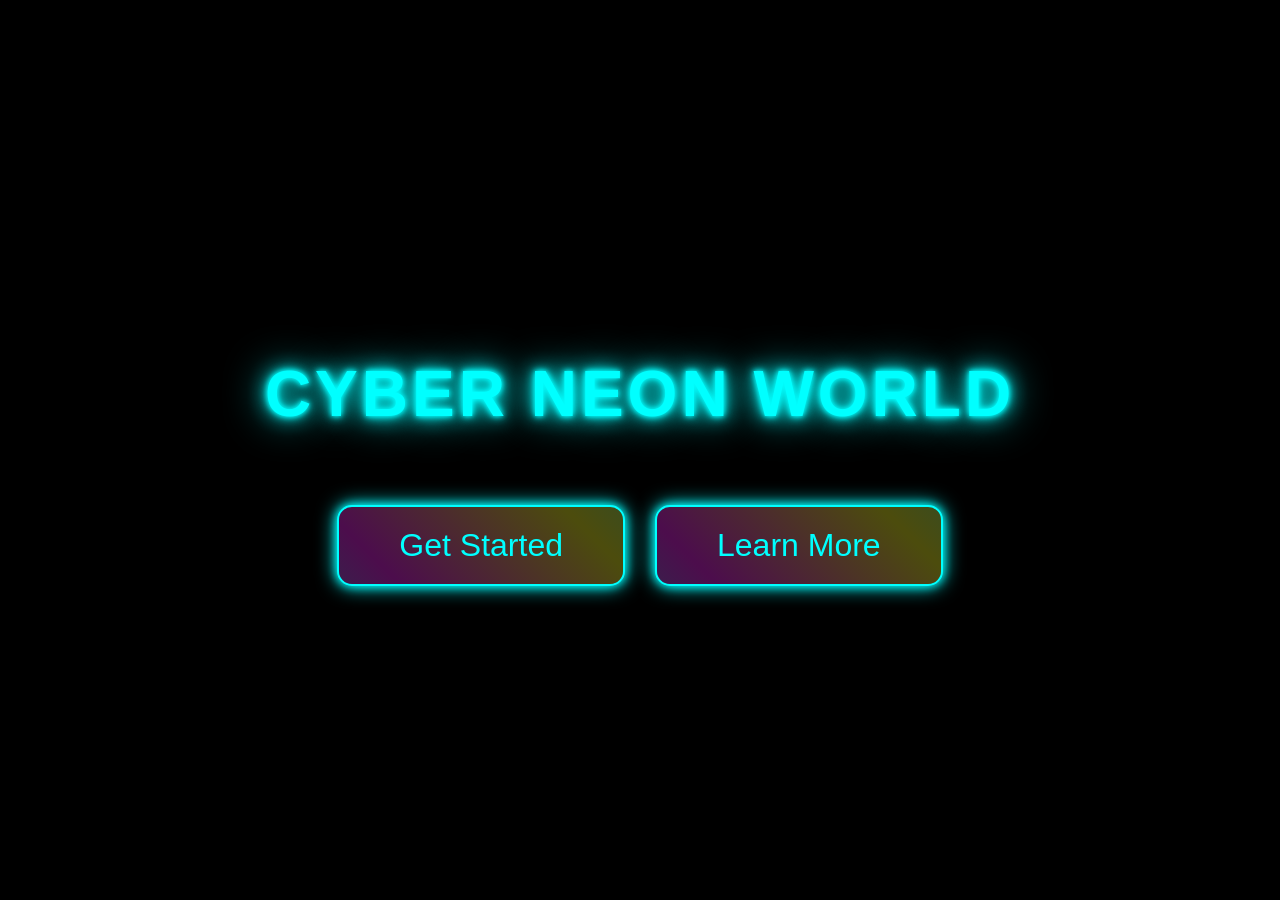
==== index.html @ bd08ecd5 "Update index.html" ====
<!DOCTYPE html>
<html lang="en">
<head>
<meta charset="UTF-8">
<meta name="viewport" content="width=device-width, initial-scale=1.0">
<title>GOD LEVEL Neon Hero</title>
<link rel="stylesheet" href="style.css">
</head>
<body>
  <div class="hero">
    <h1 class="neon-text">Cyber Neon World</h1>
    <p class="subtext">The ultimate futuristic landing page template</p>
    <div class="buttons">
      <button class="epic-neon-btn"><span>Get Started</span></button>
      <button class="epic-neon-btn"><span>Learn More</span></button>
    </div>
    <div class="shape-container">
      <div class="shape circle"></div>
      <div class="shape triangle"></div>
      <div class="shape square"></div>
      <div class="shape circle"></div>
      <div class="shape triangle"></div>
    </div>
  </div>
</body>
</html>
---- style.css ----
:root {
  --neon-color: #0ff;
  --btn-bg: #111;
  --btn-padding: 20px 60px;
  --btn-radius: 15px;
}

body {
  margin: 0;
  height: 100vh;
  display: flex;
  justify-content: center;
  align-items: center;
  background: #000;
  font-family: 'Arial', sans-serif;
  overflow: hidden;
}

.hero {
  text-align: center;
  position: relative;
}

.neon-text {
  font-size: 4rem;
  color: #0ff;
  text-transform: uppercase;
  letter-spacing: 4px;
  animation: shimmer 3s linear infinite;
  text-shadow: 0 0 5px #0ff, 0 0 10px #0ff, 0 0 20px #0ff, 0 0 40px #0ff;
  margin-bottom: 40px;
}

.buttons {
  display: flex;
  justify-content: center;
  gap: 30px;
}

.epic-neon-btn {
  position: relative;
  padding: var(--btn-padding);
  color: var(--neon-color);
  background: var(--btn-bg);
  border: 2px solid var(--neon-color);
  border-radius: var(--btn-radius);
  font-size: 2rem;
  cursor: pointer;
  overflow: hidden;
  box-shadow: 0 0 10px var(--neon-color), 0 0 20px var(--neon-color);
  transition: 0.3s;
  animation: pulse 1.5s infinite alternate;
}

.epic-neon-btn span {
  position: relative;
  z-index: 2;
}

.epic-neon-btn::before {
  content: '';
  position: absolute;
  top: -50%;
  left: -50%;
  width: 200%;
  height: 200%;
  background: linear-gradient(45deg, #0ff, #f0f, #ff0, #0ff);
  animation: rotateGlow 3s linear infinite;
  z-index: 1;
  opacity: 0.25;
  border-radius: var(--btn-radius);
}

.epic-neon-btn::after {
  content: '';
  position: absolute;
  top: 50%;
  left: 50%;
  width: 120px;
  height: 120px;
  background: rgba(0,255,255,0.3);
  border-radius: 50%;
  transform: translate(-50%, -50%) scale(0);
  opacity: 0;
  transition: transform 0.6s, opacity 0.6s;
  pointer-events: none;
}

.epic-neon-btn:active::after {
  transform: translate(-50%, -50%) scale(3);
  opacity: 1;
  transition: 0s;
}

.epic-neon-btn:hover {
  color: #fff;
  box-shadow: 0 0 20px #0ff, 0 0 40px #0ff, 0 0 60px #0ff, 0 0 100px #0ff;
}

/* Floating sparks */
.spark-container {
  position: absolute;
  top: 0; left: 0;
  width: 100%; height: 100%;
  pointer-events: none;
  overflow: hidden;
}

.spark {
  position: absolute;
  width: 4px; height: 4px;
  background: #0ff;
  border-radius: 50%;
  animation: sparks 4s linear infinite;
  opacity: 0.8;
}

.spark:nth-child(1) { left: 10%; animation-delay: 0s; }
.spark:nth-child(2) { left: 30%; animation-delay: 1s; }
.spark:nth-child(3) { left: 50%; animation-delay: 2s; }
.spark:nth-child(4) { left: 70%; animation-delay: 3s; }
.spark:nth-child(5) { left: 90%; animation-delay: 4s; }

/* Animations */
@keyframes pulse {
  0% { box-shadow: 0 0 10px #0ff, 0 0 20px #0ff; }
  100% { box-shadow: 0 0 30px #0ff, 0 0 60px #0ff, 0 0 90px #0ff; }
}

@keyframes rotateGlow {
  0% { transform: rotate(0deg); }
  100% { transform: rotate(360deg); }
}

@keyframes shimmer {
  0% { color: #0ff; }
  50% { color: #fff; }
  100% { color: #0ff; }
}

@keyframes sparks {
  0% { transform: translateY(0) rotate(0deg); opacity: 1; }
  100% { transform: translateY(-200px) rotate(360deg); opacity: 0; }
}
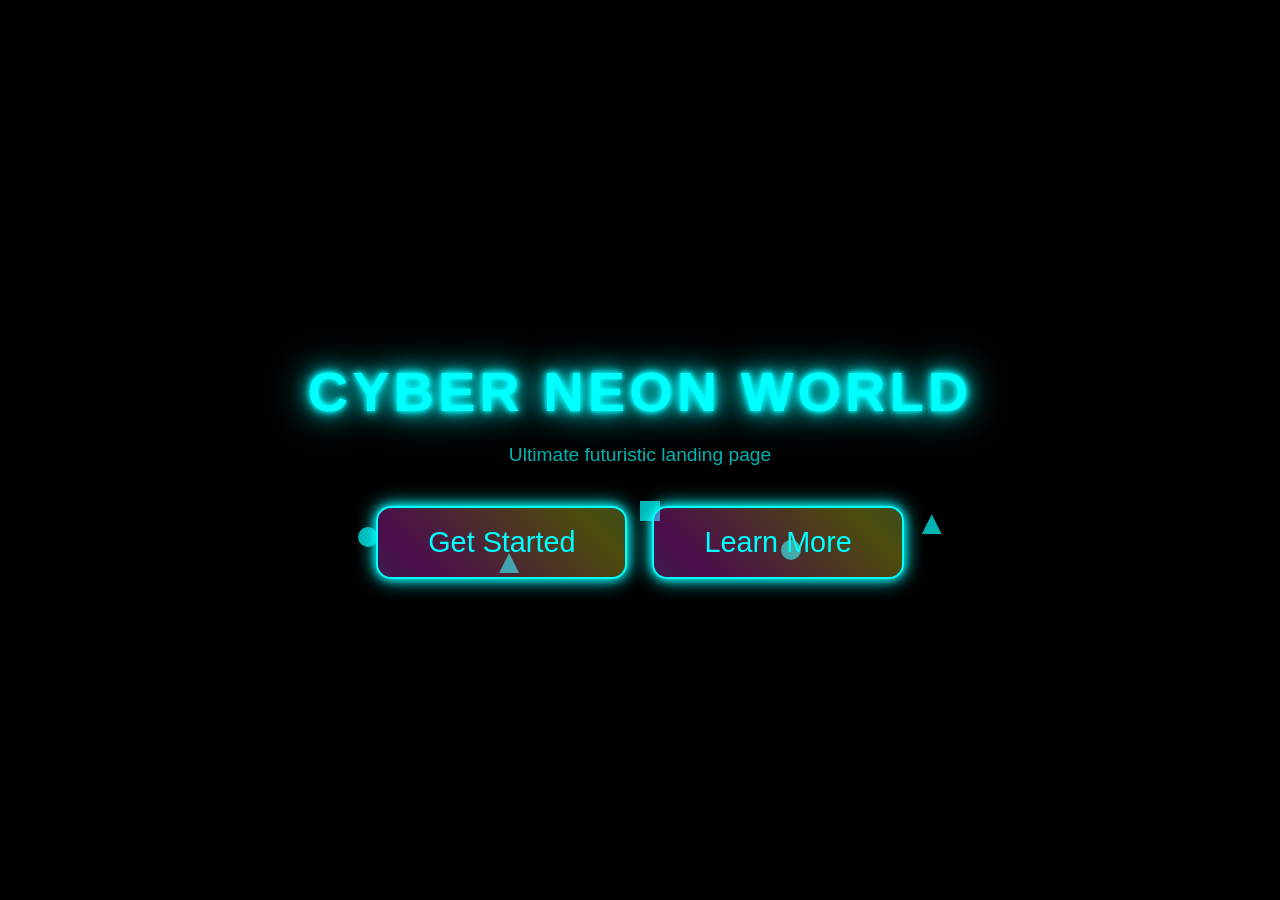
==== commit f8754d5a: "Update index.html" ====
--- a/index.html
+++ b/index.html
@@ -3,13 +3,13 @@
 <head>
 <meta charset="UTF-8">
 <meta name="viewport" content="width=device-width, initial-scale=1.0">
-<title>GOD LEVEL Neon Hero</title>
+<title>Responsive GOD LEVEL Neon Hero</title>
 <link rel="stylesheet" href="style.css">
 </head>
 <body>
   <div class="hero">
     <h1 class="neon-text">Cyber Neon World</h1>
-    <p class="subtext">The ultimate futuristic landing page template</p>
+    <p class="subtext">Ultimate futuristic landing page</p>
     <div class="buttons">
       <button class="epic-neon-btn"><span>Get Started</span></button>
       <button class="epic-neon-btn"><span>Learn More</span></button>
--- a/style.css
+++ b/style.css
@@ -1,40 +1,54 @@
 :root {
   --neon-color: #0ff;
   --btn-bg: #111;
-  --btn-padding: 20px 60px;
+  --btn-padding: 18px 50px;
   --btn-radius: 15px;
+}
+
+* {
+  box-sizing: border-box;
 }
 
 body {
   margin: 0;
   height: 100vh;
+  background: #000;
+  font-family: 'Arial', sans-serif;
+  overflow: hidden;
   display: flex;
   justify-content: center;
   align-items: center;
-  background: #000;
-  font-family: 'Arial', sans-serif;
-  overflow: hidden;
 }
 
 .hero {
   text-align: center;
   position: relative;
+  padding: 0 20px;
 }
 
 .neon-text {
-  font-size: 4rem;
+  font-size: 3.5rem;
   color: #0ff;
   text-transform: uppercase;
   letter-spacing: 4px;
   animation: shimmer 3s linear infinite;
   text-shadow: 0 0 5px #0ff, 0 0 10px #0ff, 0 0 20px #0ff, 0 0 40px #0ff;
-  margin-bottom: 40px;
+  margin-bottom: 20px;
 }
 
+.subtext {
+  color: #0ff;
+  opacity: 0.7;
+  margin-bottom: 40px;
+  font-size: 1.2rem;
+}
+
+/* Buttons */
 .buttons {
   display: flex;
   justify-content: center;
-  gap: 30px;
+  flex-wrap: wrap;
+  gap: 25px;
 }
 
 .epic-neon-btn {
@@ -44,7 +58,7 @@
   background: var(--btn-bg);
   border: 2px solid var(--neon-color);
   border-radius: var(--btn-radius);
-  font-size: 2rem;
+  font-size: 1.8rem;
   cursor: pointer;
   overflow: hidden;
   box-shadow: 0 0 10px var(--neon-color), 0 0 20px var(--neon-color);
@@ -65,7 +79,7 @@
   width: 200%;
   height: 200%;
   background: linear-gradient(45deg, #0ff, #f0f, #ff0, #0ff);
-  animation: rotateGlow 3s linear infinite;
+  animation: rotateGlow 4s linear infinite;
   z-index: 1;
   opacity: 0.25;
   border-radius: var(--btn-radius);
@@ -94,11 +108,11 @@
 
 .epic-neon-btn:hover {
   color: #fff;
-  box-shadow: 0 0 20px #0ff, 0 0 40px #0ff, 0 0 60px #0ff, 0 0 100px #0ff;
+  box-shadow: 0 0 25px #0ff, 0 0 50px #0ff, 0 0 75px #0ff, 0 0 120px #0ff;
 }
 
-/* Floating sparks */
-.spark-container {
+/* Floating shapes */
+.shape-container {
   position: absolute;
   top: 0; left: 0;
   width: 100%; height: 100%;
@@ -106,22 +120,32 @@
   overflow: hidden;
 }
 
-.spark {
+.shape {
   position: absolute;
-  width: 4px; height: 4px;
+  width: 20px; height: 20px;
   background: #0ff;
-  border-radius: 50%;
-  animation: sparks 4s linear infinite;
-  opacity: 0.8;
+  opacity: 0.7;
+  animation: floatShape 10s linear infinite;
 }
 
-.spark:nth-child(1) { left: 10%; animation-delay: 0s; }
-.spark:nth-child(2) { left: 30%; animation-delay: 1s; }
-.spark:nth-child(3) { left: 50%; animation-delay: 2s; }
-.spark:nth-child(4) { left: 70%; animation-delay: 3s; }
-.spark:nth-child(5) { left: 90%; animation-delay: 4s; }
+.shape.circle { border-radius: 50%; }
+.shape.triangle { clip-path: polygon(50% 0%, 0% 100%, 100% 100%); }
+.shape.square {}
+
+/* Random positions */
+.shape:nth-child(1) { left: 10%; animation-delay: 0s; top: 80%; }
+.shape:nth-child(2) { left: 30%; animation-delay: 2s; top: 90%; }
+.shape:nth-child(3) { left: 50%; animation-delay: 4s; top: 70%; }
+.shape:nth-child(4) { left: 70%; animation-delay: 6s; top: 85%; }
+.shape:nth-child(5) { left: 90%; animation-delay: 8s; top: 75%; }
 
 /* Animations */
+@keyframes shimmer {
+  0% { color: #0ff; }
+  50% { color: #fff; }
+  100% { color: #0ff; }
+}
+
 @keyframes pulse {
   0% { box-shadow: 0 0 10px #0ff, 0 0 20px #0ff; }
   100% { box-shadow: 0 0 30px #0ff, 0 0 60px #0ff, 0 0 90px #0ff; }
@@ -132,13 +156,15 @@
   100% { transform: rotate(360deg); }
 }
 
-@keyframes shimmer {
-  0% { color: #0ff; }
-  50% { color: #fff; }
-  100% { color: #0ff; }
+@keyframes floatShape {
+  0% { transform: translateY(0) rotate(0deg); opacity: 0.7; }
+  50% { opacity: 0.2; }
+  100% { transform: translateY(-1200px) rotate(360deg); opacity: 0; }
 }
 
-@keyframes sparks {
-  0% { transform: translateY(0) rotate(0deg); opacity: 1; }
-  100% { transform: translateY(-200px) rotate(360deg); opacity: 0; }
+/* Responsive */
+@media (max-width: 768px) {
+  .neon-text { font-size: 2.5rem; }
+  .subtext { font-size: 1rem; }
+  .epic-neon-btn { font-size: 1.5rem; padding: 15px 40px; }
 }
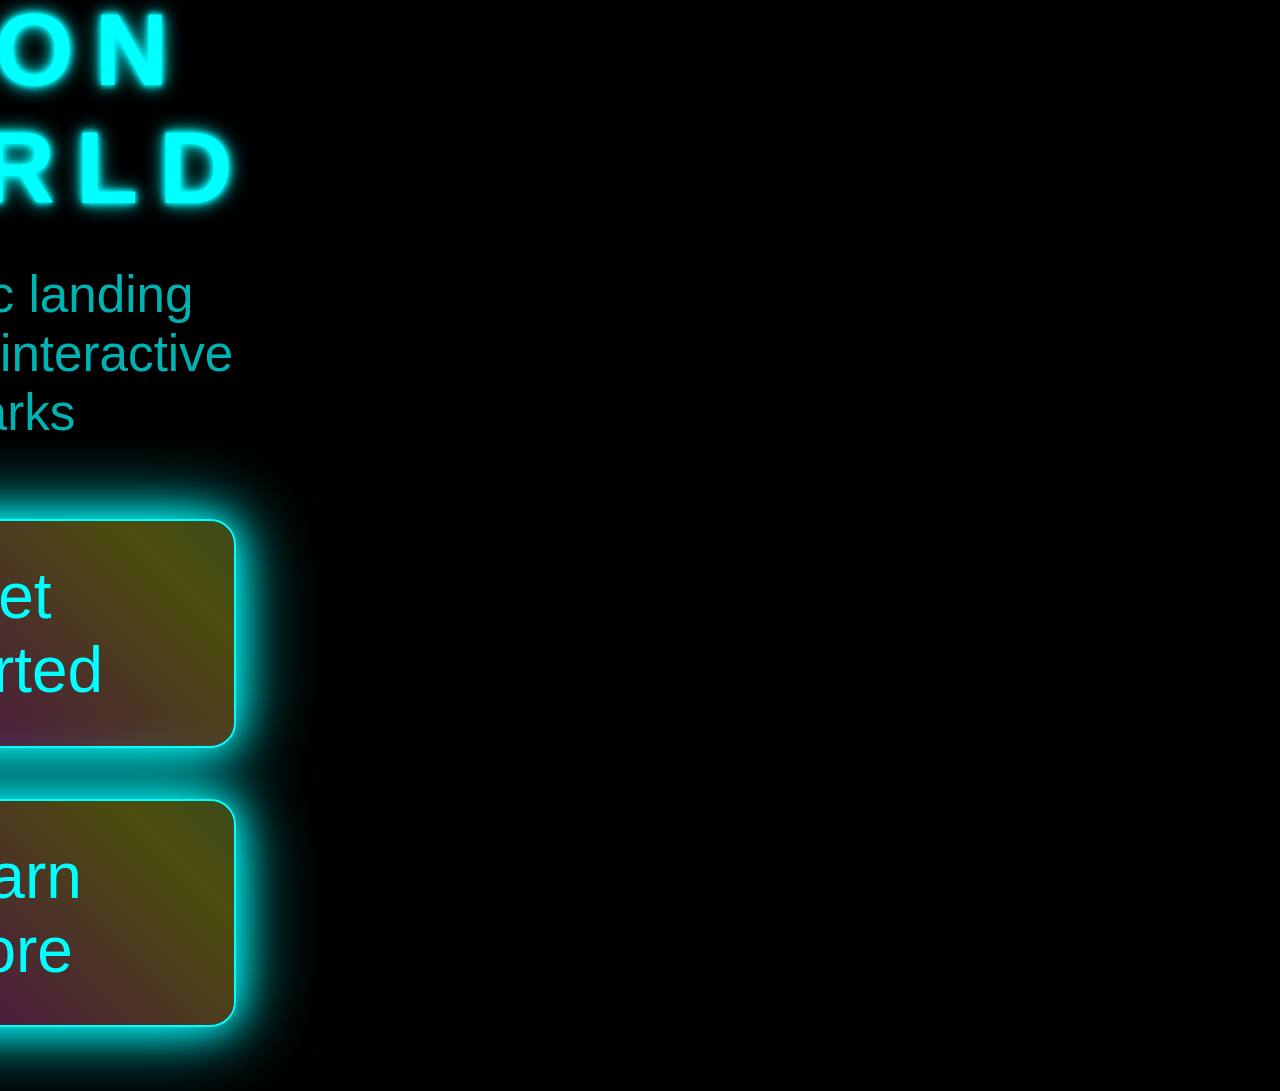
==== commit f428a992: "Update index.html" ====
--- a/index.html
+++ b/index.html
@@ -3,24 +3,68 @@
 <head>
 <meta charset="UTF-8">
 <meta name="viewport" content="width=device-width, initial-scale=1.0">
-<title>Responsive GOD LEVEL Neon Hero</title>
+<title>Interactive Neon Hero</title>
 <link rel="stylesheet" href="style.css">
 </head>
 <body>
   <div class="hero">
     <h1 class="neon-text">Cyber Neon World</h1>
-    <p class="subtext">Ultimate futuristic landing page</p>
+    <p class="subtext">Futuristic landing page with interactive sparks</p>
     <div class="buttons">
       <button class="epic-neon-btn"><span>Get Started</span></button>
       <button class="epic-neon-btn"><span>Learn More</span></button>
     </div>
-    <div class="shape-container">
-      <div class="shape circle"></div>
-      <div class="shape triangle"></div>
-      <div class="shape square"></div>
-      <div class="shape circle"></div>
-      <div class="shape triangle"></div>
-    </div>
   </div>
+  <canvas id="sparks-canvas"></canvas>
+
+  <script>
+    const canvas = document.getElementById('sparks-canvas');
+    const ctx = canvas.getContext('2d');
+    let sparks = [];
+
+    canvas.width = window.innerWidth;
+    canvas.height = window.innerHeight;
+
+    window.addEventListener('resize', () => {
+      canvas.width = window.innerWidth;
+      canvas.height = window.innerHeight;
+    });
+
+    function createSpark(x, y) {
+      sparks.push({
+        x: x,
+        y: y,
+        vx: (Math.random() - 0.5) * 2,
+        vy: (Math.random() - 1.5) * 2,
+        alpha: 1,
+        size: Math.random() * 4 + 2
+      });
+    }
+
+    function animate() {
+      ctx.clearRect(0, 0, canvas.width, canvas.height);
+      sparks.forEach((spark, i) => {
+        ctx.fillStyle = `rgba(0,255,255,${spark.alpha})`;
+        ctx.beginPath();
+        ctx.arc(spark.x, spark.y, spark.size, 0, Math.PI*2);
+        ctx.fill();
+        spark.x += spark.vx;
+        spark.y += spark.vy;
+        spark.alpha -= 0.02;
+        if (spark.alpha <= 0) sparks.splice(i,1);
+      });
+      requestAnimationFrame(animate);
+    }
+    animate();
+
+    function spawnSparks(e) {
+      let x = e.clientX || e.touches[0].clientX;
+      let y = e.clientY || e.touches[0].clientY;
+      for(let i=0;i<3;i++) createSpark(x, y);
+    }
+
+    window.addEventListener('mousemove', spawnSparks);
+    window.addEventListener('touchmove', spawnSparks, {passive:true});
+  </script>
 </body>
 </html>
--- a/style.css
+++ b/style.css
@@ -1,67 +1,67 @@
 :root {
   --neon-color: #0ff;
   --btn-bg: #111;
-  --btn-padding: 18px 50px;
-  --btn-radius: 15px;
 }
 
-* {
-  box-sizing: border-box;
-}
-
+/* Base setup */
+* { box-sizing: border-box; margin:0; padding:0; }
 body {
-  margin: 0;
+  font-family: 'Arial', sans-serif;
   height: 100vh;
   background: #000;
-  font-family: 'Arial', sans-serif;
-  overflow: hidden;
   display: flex;
   justify-content: center;
   align-items: center;
+  overflow: hidden;
 }
 
+/* Hero wrapper */
 .hero {
   text-align: center;
-  position: relative;
-  padding: 0 20px;
+  padding: 5vw;
+  width: 100%;
+  max-width: 600px; /* mobile-friendly limit */
 }
 
+/* Neon heading */
 .neon-text {
-  font-size: 3.5rem;
-  color: #0ff;
+  font-size: 8vw; /* scales with screen width */
+  color: var(--neon-color);
   text-transform: uppercase;
-  letter-spacing: 4px;
+  letter-spacing: 0.2em;
   animation: shimmer 3s linear infinite;
-  text-shadow: 0 0 5px #0ff, 0 0 10px #0ff, 0 0 20px #0ff, 0 0 40px #0ff;
-  margin-bottom: 20px;
+  text-shadow: 0 0 5px var(--neon-color), 0 0 10px var(--neon-color), 0 0 20px var(--neon-color);
+  margin-bottom: 3vw;
 }
 
+/* Subtext */
 .subtext {
-  color: #0ff;
+  font-size: 4vw;
+  color: var(--neon-color);
   opacity: 0.7;
-  margin-bottom: 40px;
-  font-size: 1.2rem;
+  margin-bottom: 6vw;
 }
 
-/* Buttons */
+/* Buttons container */
 .buttons {
   display: flex;
-  justify-content: center;
-  flex-wrap: wrap;
-  gap: 25px;
+  flex-direction: column;
+  gap: 4vw;
+  align-items: center;
 }
 
+/* Epic neon buttons */
 .epic-neon-btn {
   position: relative;
-  padding: var(--btn-padding);
+  padding: 3vw 8vw; /* scales on mobile */
   color: var(--neon-color);
   background: var(--btn-bg);
   border: 2px solid var(--neon-color);
-  border-radius: var(--btn-radius);
-  font-size: 1.8rem;
+  border-radius: 2vw;
+  font-size: 5vw; /* scales */
   cursor: pointer;
   overflow: hidden;
-  box-shadow: 0 0 10px var(--neon-color), 0 0 20px var(--neon-color);
+  box-shadow: 0 0 3vw var(--neon-color), 0 0 6vw var(--neon-color);
   transition: 0.3s;
   animation: pulse 1.5s infinite alternate;
 }
@@ -82,7 +82,7 @@
   animation: rotateGlow 4s linear infinite;
   z-index: 1;
   opacity: 0.25;
-  border-radius: var(--btn-radius);
+  border-radius: 2vw;
 }
 
 .epic-neon-btn::after {
@@ -90,8 +90,8 @@
   position: absolute;
   top: 50%;
   left: 50%;
-  width: 120px;
-  height: 120px;
+  width: 20vw;
+  height: 20vw;
   background: rgba(0,255,255,0.3);
   border-radius: 50%;
   transform: translate(-50%, -50%) scale(0);
@@ -108,7 +108,7 @@
 
 .epic-neon-btn:hover {
   color: #fff;
-  box-shadow: 0 0 25px #0ff, 0 0 50px #0ff, 0 0 75px #0ff, 0 0 120px #0ff;
+  box-shadow: 0 0 6vw #0ff, 0 0 12vw #0ff, 0 0 18vw #0ff, 0 0 30vw #0ff;
 }
 
 /* Floating shapes */
@@ -122,8 +122,8 @@
 
 .shape {
   position: absolute;
-  width: 20px; height: 20px;
-  background: #0ff;
+  width: 4vw; height: 4vw;
+  background: var(--neon-color);
   opacity: 0.7;
   animation: floatShape 10s linear infinite;
 }
@@ -132,7 +132,6 @@
 .shape.triangle { clip-path: polygon(50% 0%, 0% 100%, 100% 100%); }
 .shape.square {}
 
-/* Random positions */
 .shape:nth-child(1) { left: 10%; animation-delay: 0s; top: 80%; }
 .shape:nth-child(2) { left: 30%; animation-delay: 2s; top: 90%; }
 .shape:nth-child(3) { left: 50%; animation-delay: 4s; top: 70%; }
@@ -141,14 +140,14 @@
 
 /* Animations */
 @keyframes shimmer {
-  0% { color: #0ff; }
+  0% { color: var(--neon-color); }
   50% { color: #fff; }
-  100% { color: #0ff; }
+  100% { color: var(--neon-color); }
 }
 
 @keyframes pulse {
-  0% { box-shadow: 0 0 10px #0ff, 0 0 20px #0ff; }
-  100% { box-shadow: 0 0 30px #0ff, 0 0 60px #0ff, 0 0 90px #0ff; }
+  0% { box-shadow: 0 0 3vw var(--neon-color), 0 0 6vw var(--neon-color); }
+  100% { box-shadow: 0 0 9vw var(--neon-color), 0 0 18vw var(--neon-color), 0 0 27vw var(--neon-color); }
 }
 
 @keyframes rotateGlow {
@@ -159,12 +158,12 @@
 @keyframes floatShape {
   0% { transform: translateY(0) rotate(0deg); opacity: 0.7; }
   50% { opacity: 0.2; }
-  100% { transform: translateY(-1200px) rotate(360deg); opacity: 0; }
+  100% { transform: translateY(-120vh) rotate(360deg); opacity: 0; }
 }
 
-/* Responsive */
-@media (max-width: 768px) {
-  .neon-text { font-size: 2.5rem; }
-  .subtext { font-size: 1rem; }
-  .epic-neon-btn { font-size: 1.5rem; padding: 15px 40px; }
+/* Responsive tweaks for small screens */
+@media (max-width: 480px) {
+  .neon-text { font-size: 10vw; }
+  .subtext { font-size: 4vw; }
+  .epic-neon-btn { font-size: 6vw; padding: 4vw 10vw; border-radius: 4vw; }
 }
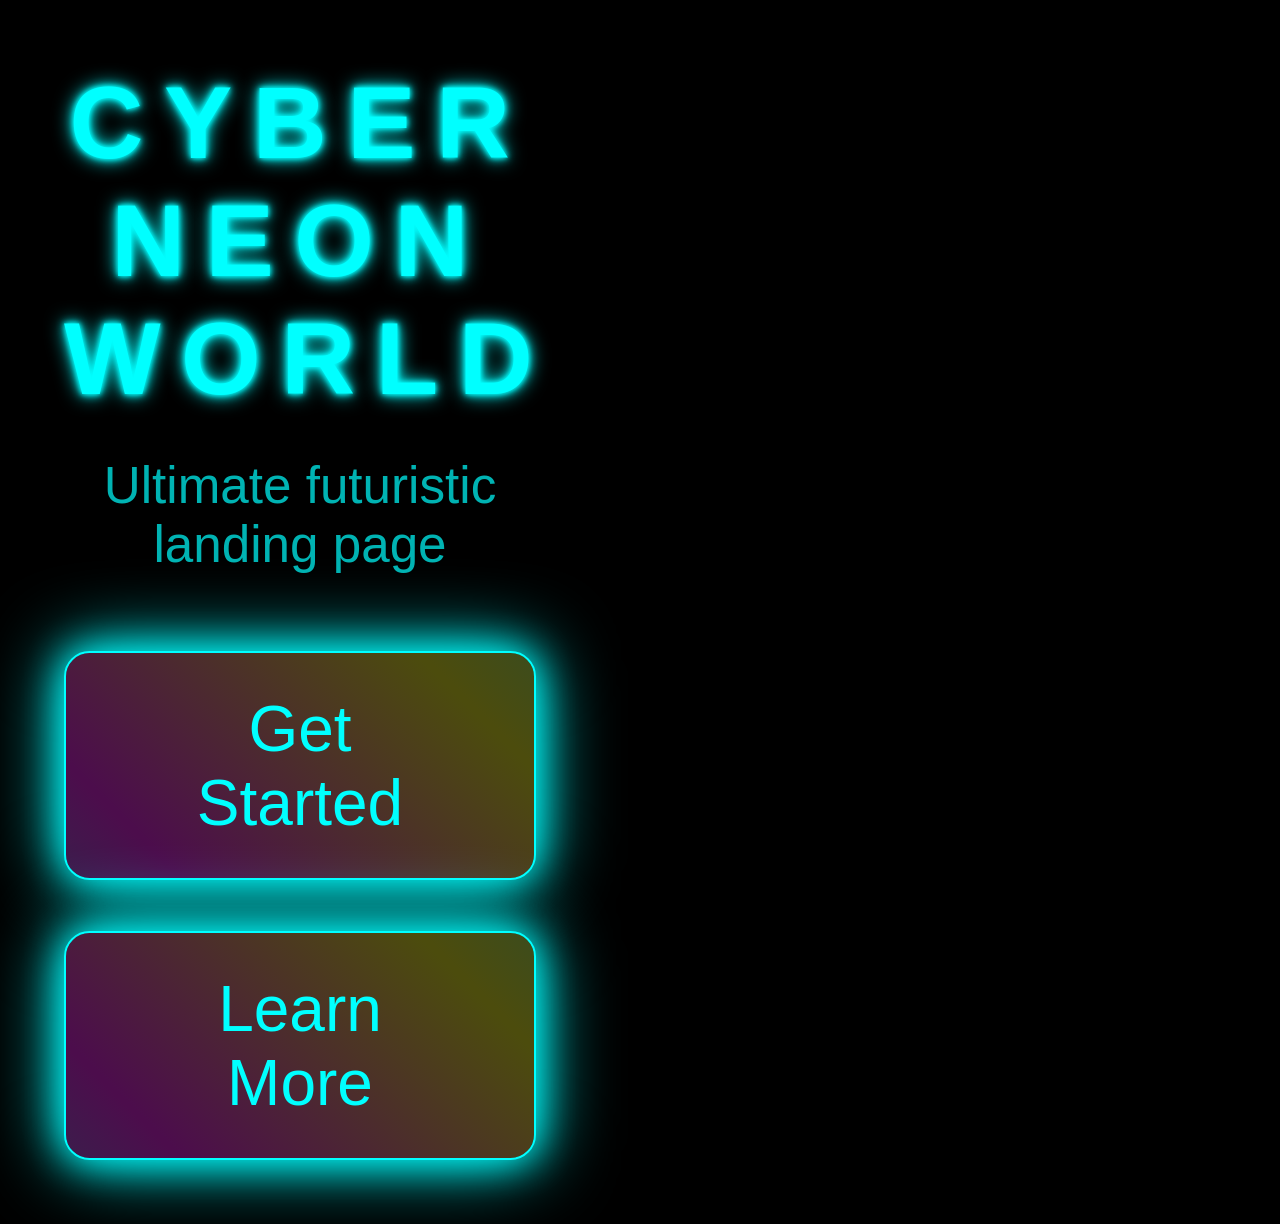
==== commit 9afa1551: "Update index.html" ====
--- a/index.html
+++ b/index.html
@@ -3,13 +3,13 @@
 <head>
 <meta charset="UTF-8">
 <meta name="viewport" content="width=device-width, initial-scale=1.0">
-<title>Interactive Neon Hero</title>
+<title>Responsive Neon Hero</title>
 <link rel="stylesheet" href="style.css">
 </head>
 <body>
   <div class="hero">
     <h1 class="neon-text">Cyber Neon World</h1>
-    <p class="subtext">Futuristic landing page with interactive sparks</p>
+    <p class="subtext">Ultimate futuristic landing page</p>
     <div class="buttons">
       <button class="epic-neon-btn"><span>Get Started</span></button>
       <button class="epic-neon-btn"><span>Learn More</span></button>
@@ -22,13 +22,12 @@
     const ctx = canvas.getContext('2d');
     let sparks = [];
 
-    canvas.width = window.innerWidth;
-    canvas.height = window.innerHeight;
-
-    window.addEventListener('resize', () => {
+    function resizeCanvas() {
       canvas.width = window.innerWidth;
       canvas.height = window.innerHeight;
-    });
+    }
+    window.addEventListener('resize', resizeCanvas);
+    resizeCanvas();
 
     function createSpark(x, y) {
       sparks.push({
@@ -51,7 +50,7 @@
         spark.x += spark.vx;
         spark.y += spark.vy;
         spark.alpha -= 0.02;
-        if (spark.alpha <= 0) sparks.splice(i,1);
+        if(spark.alpha <= 0) sparks.splice(i,1);
       });
       requestAnimationFrame(animate);
     }
--- a/style.css
+++ b/style.css
@@ -3,29 +3,24 @@
   --btn-bg: #111;
 }
 
-/* Base setup */
 * { box-sizing: border-box; margin:0; padding:0; }
 body {
   font-family: 'Arial', sans-serif;
-  height: 100vh;
   background: #000;
-  display: flex;
-  justify-content: center;
-  align-items: center;
   overflow: hidden;
 }
 
-/* Hero wrapper */
 .hero {
   text-align: center;
   padding: 5vw;
   width: 100%;
-  max-width: 600px; /* mobile-friendly limit */
+  max-width: 600px;
+  position: relative;
+  z-index: 1;
 }
 
-/* Neon heading */
 .neon-text {
-  font-size: 8vw; /* scales with screen width */
+  font-size: 8vw;
   color: var(--neon-color);
   text-transform: uppercase;
   letter-spacing: 0.2em;
@@ -34,7 +29,6 @@
   margin-bottom: 3vw;
 }
 
-/* Subtext */
 .subtext {
   font-size: 4vw;
   color: var(--neon-color);
@@ -42,23 +36,23 @@
   margin-bottom: 6vw;
 }
 
-/* Buttons container */
 .buttons {
   display: flex;
   flex-direction: column;
   gap: 4vw;
   align-items: center;
+  z-index: 1;
+  position: relative;
 }
 
-/* Epic neon buttons */
 .epic-neon-btn {
   position: relative;
-  padding: 3vw 8vw; /* scales on mobile */
+  padding: 3vw 8vw;
   color: var(--neon-color);
   background: var(--btn-bg);
   border: 2px solid var(--neon-color);
   border-radius: 2vw;
-  font-size: 5vw; /* scales */
+  font-size: 5vw;
   cursor: pointer;
   overflow: hidden;
   box-shadow: 0 0 3vw var(--neon-color), 0 0 6vw var(--neon-color);
@@ -66,77 +60,40 @@
   animation: pulse 1.5s infinite alternate;
 }
 
-.epic-neon-btn span {
-  position: relative;
-  z-index: 2;
-}
+.epic-neon-btn span { position: relative; z-index:2; }
 
 .epic-neon-btn::before {
   content: '';
   position: absolute;
-  top: -50%;
-  left: -50%;
-  width: 200%;
-  height: 200%;
-  background: linear-gradient(45deg, #0ff, #f0f, #ff0, #0ff);
+  top: -50%; left: -50%;
+  width: 200%; height: 200%;
+  background: linear-gradient(45deg,#0ff,#f0f,#ff0,#0ff);
   animation: rotateGlow 4s linear infinite;
-  z-index: 1;
-  opacity: 0.25;
-  border-radius: 2vw;
+  z-index:1; opacity:0.25; border-radius: 2vw;
 }
 
 .epic-neon-btn::after {
-  content: '';
-  position: absolute;
-  top: 50%;
-  left: 50%;
-  width: 20vw;
-  height: 20vw;
+  content:'';
+  position:absolute; top:50%; left:50%;
+  width:20vw; height:20vw;
   background: rgba(0,255,255,0.3);
-  border-radius: 50%;
-  transform: translate(-50%, -50%) scale(0);
-  opacity: 0;
+  border-radius:50%;
+  transform:translate(-50%,-50%) scale(0);
+  opacity:0;
   transition: transform 0.6s, opacity 0.6s;
-  pointer-events: none;
+  pointer-events:none;
 }
 
 .epic-neon-btn:active::after {
   transform: translate(-50%, -50%) scale(3);
-  opacity: 1;
-  transition: 0s;
+  opacity:1;
+  transition:0s;
 }
 
 .epic-neon-btn:hover {
-  color: #fff;
-  box-shadow: 0 0 6vw #0ff, 0 0 12vw #0ff, 0 0 18vw #0ff, 0 0 30vw #0ff;
+  color:#fff;
+  box-shadow:0 0 6vw #0ff,0 0 12vw #0ff,0 0 18vw #0ff,0 0 30vw #0ff;
 }
-
-/* Floating shapes */
-.shape-container {
-  position: absolute;
-  top: 0; left: 0;
-  width: 100%; height: 100%;
-  pointer-events: none;
-  overflow: hidden;
-}
-
-.shape {
-  position: absolute;
-  width: 4vw; height: 4vw;
-  background: var(--neon-color);
-  opacity: 0.7;
-  animation: floatShape 10s linear infinite;
-}
-
-.shape.circle { border-radius: 50%; }
-.shape.triangle { clip-path: polygon(50% 0%, 0% 100%, 100% 100%); }
-.shape.square {}
-
-.shape:nth-child(1) { left: 10%; animation-delay: 0s; top: 80%; }
-.shape:nth-child(2) { left: 30%; animation-delay: 2s; top: 90%; }
-.shape:nth-child(3) { left: 50%; animation-delay: 4s; top: 70%; }
-.shape:nth-child(4) { left: 70%; animation-delay: 6s; top: 85%; }
-.shape:nth-child(5) { left: 90%; animation-delay: 8s; top: 75%; }
 
 /* Animations */
 @keyframes shimmer {
@@ -146,8 +103,8 @@
 }
 
 @keyframes pulse {
-  0% { box-shadow: 0 0 3vw var(--neon-color), 0 0 6vw var(--neon-color); }
-  100% { box-shadow: 0 0 9vw var(--neon-color), 0 0 18vw var(--neon-color), 0 0 27vw var(--neon-color); }
+  0% { box-shadow:0 0 3vw var(--neon-color),0 0 6vw var(--neon-color); }
+  100% { box-shadow:0 0 9vw var(--neon-color),0 0 18vw var(--neon-color),0 0 27vw var(--neon-color); }
 }
 
 @keyframes rotateGlow {
@@ -155,15 +112,18 @@
   100% { transform: rotate(360deg); }
 }
 
-@keyframes floatShape {
-  0% { transform: translateY(0) rotate(0deg); opacity: 0.7; }
-  50% { opacity: 0.2; }
-  100% { transform: translateY(-120vh) rotate(360deg); opacity: 0; }
+/* Canvas */
+#sparks-canvas {
+  position: fixed;
+  top:0; left:0;
+  width:100%; height:100%;
+  pointer-events:none;
+  z-index:0;
 }
 
-/* Responsive tweaks for small screens */
-@media (max-width: 480px) {
-  .neon-text { font-size: 10vw; }
-  .subtext { font-size: 4vw; }
-  .epic-neon-btn { font-size: 6vw; padding: 4vw 10vw; border-radius: 4vw; }
+/* Responsive tweaks */
+@media(max-width:480px){
+  .neon-text{font-size:10vw;}
+  .subtext{font-size:4vw;}
+  .epic-neon-btn{font-size:6vw; padding:4vw 10vw; border-radius:4vw;}
 }
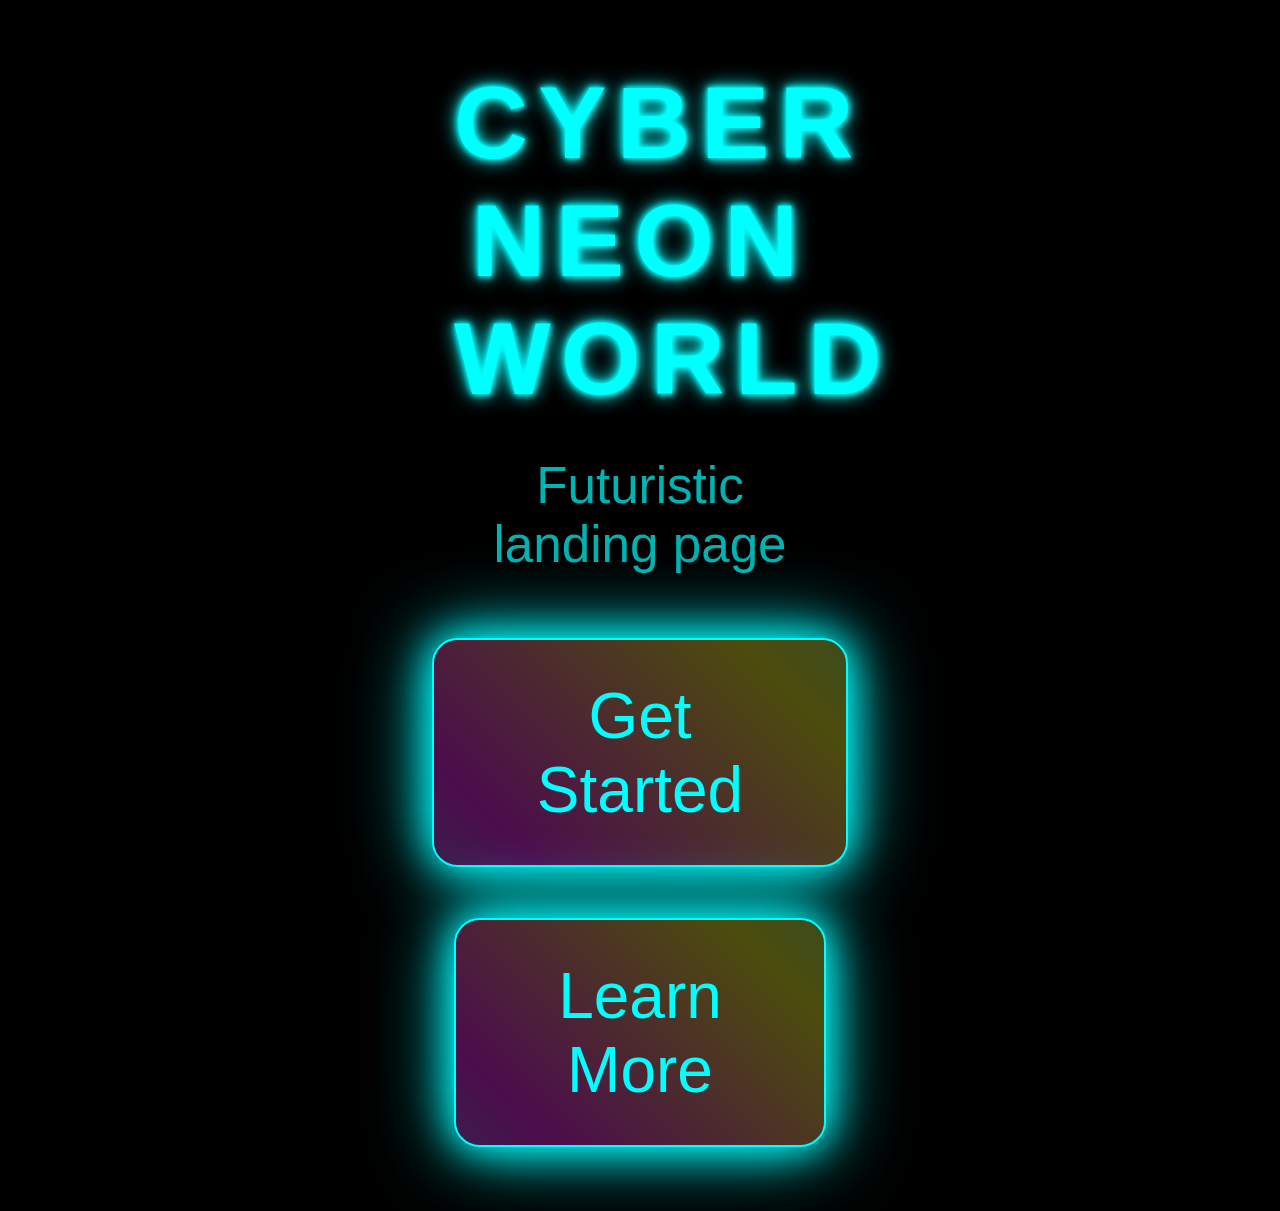
==== commit b222ec3d: "Update index.html" ====
--- a/index.html
+++ b/index.html
@@ -3,67 +3,24 @@
 <head>
 <meta charset="UTF-8">
 <meta name="viewport" content="width=device-width, initial-scale=1.0">
-<title>Responsive Neon Hero</title>
+<title>Responsive GOD LEVEL Neon Hero</title>
 <link rel="stylesheet" href="style.css">
 </head>
 <body>
   <div class="hero">
     <h1 class="neon-text">Cyber Neon World</h1>
-    <p class="subtext">Ultimate futuristic landing page</p>
+    <p class="subtext">Futuristic landing page</p>
     <div class="buttons">
       <button class="epic-neon-btn"><span>Get Started</span></button>
       <button class="epic-neon-btn"><span>Learn More</span></button>
     </div>
+    <div class="shape-container">
+      <div class="shape circle"></div>
+      <div class="shape triangle"></div>
+      <div class="shape square"></div>
+      <div class="shape circle"></div>
+      <div class="shape triangle"></div>
+    </div>
   </div>
-  <canvas id="sparks-canvas"></canvas>
-
-  <script>
-    const canvas = document.getElementById('sparks-canvas');
-    const ctx = canvas.getContext('2d');
-    let sparks = [];
-
-    function resizeCanvas() {
-      canvas.width = window.innerWidth;
-      canvas.height = window.innerHeight;
-    }
-    window.addEventListener('resize', resizeCanvas);
-    resizeCanvas();
-
-    function createSpark(x, y) {
-      sparks.push({
-        x: x,
-        y: y,
-        vx: (Math.random() - 0.5) * 2,
-        vy: (Math.random() - 1.5) * 2,
-        alpha: 1,
-        size: Math.random() * 4 + 2
-      });
-    }
-
-    function animate() {
-      ctx.clearRect(0, 0, canvas.width, canvas.height);
-      sparks.forEach((spark, i) => {
-        ctx.fillStyle = `rgba(0,255,255,${spark.alpha})`;
-        ctx.beginPath();
-        ctx.arc(spark.x, spark.y, spark.size, 0, Math.PI*2);
-        ctx.fill();
-        spark.x += spark.vx;
-        spark.y += spark.vy;
-        spark.alpha -= 0.02;
-        if(spark.alpha <= 0) sparks.splice(i,1);
-      });
-      requestAnimationFrame(animate);
-    }
-    animate();
-
-    function spawnSparks(e) {
-      let x = e.clientX || e.touches[0].clientX;
-      let y = e.clientY || e.touches[0].clientY;
-      for(let i=0;i<3;i++) createSpark(x, y);
-    }
-
-    window.addEventListener('mousemove', spawnSparks);
-    window.addEventListener('touchmove', spawnSparks, {passive:true});
-  </script>
 </body>
 </html>
--- a/style.css
+++ b/style.css
@@ -3,118 +3,111 @@
   --btn-bg: #111;
 }
 
-* { box-sizing: border-box; margin:0; padding:0; }
+/* Base */
+* { box-sizing:border-box; margin:0; padding:0; }
 body {
   font-family: 'Arial', sans-serif;
   background: #000;
-  overflow: hidden;
+  display: flex;
+  justify-content: center;
+  align-items: center;
+  min-height: 100vh;
+  overflow-x: hidden; /* prevent horizontal scroll */
+  overflow-y: auto;
+  position: relative;
 }
 
+/* Hero */
 .hero {
   text-align: center;
-  padding: 5vw;
-  width: 100%;
-  max-width: 600px;
-  position: relative;
+  width: 90%;
+  max-width: 500px; /* keeps content inside screen */
+  padding: 5%;
   z-index: 1;
 }
 
+/* Text */
 .neon-text {
-  font-size: 8vw;
+  font-size: 8vw; 
   color: var(--neon-color);
   text-transform: uppercase;
-  letter-spacing: 0.2em;
+  letter-spacing: 0.1em;
   animation: shimmer 3s linear infinite;
-  text-shadow: 0 0 5px var(--neon-color), 0 0 10px var(--neon-color), 0 0 20px var(--neon-color);
+  text-shadow: 0 0 5px var(--neon-color),0 0 10px var(--neon-color),0 0 20px var(--neon-color);
   margin-bottom: 3vw;
 }
 
 .subtext {
   font-size: 4vw;
   color: var(--neon-color);
-  opacity: 0.7;
-  margin-bottom: 6vw;
+  opacity:0.7;
+  margin-bottom:5vw;
 }
 
+/* Buttons */
 .buttons {
-  display: flex;
+  display:flex;
   flex-direction: column;
   gap: 4vw;
   align-items: center;
-  z-index: 1;
-  position: relative;
 }
 
 .epic-neon-btn {
   position: relative;
   padding: 3vw 8vw;
+  font-size:5vw;
   color: var(--neon-color);
   background: var(--btn-bg);
   border: 2px solid var(--neon-color);
   border-radius: 2vw;
-  font-size: 5vw;
   cursor: pointer;
-  overflow: hidden;
-  box-shadow: 0 0 3vw var(--neon-color), 0 0 6vw var(--neon-color);
-  transition: 0.3s;
+  overflow:hidden;
+  box-shadow: 0 0 3vw var(--neon-color),0 0 6vw var(--neon-color);
+  transition:0.3s;
   animation: pulse 1.5s infinite alternate;
 }
 
-.epic-neon-btn span { position: relative; z-index:2; }
-
-.epic-neon-btn::before {
-  content: '';
-  position: absolute;
-  top: -50%; left: -50%;
-  width: 200%; height: 200%;
+.epic-neon-btn span{position:relative; z-index:2;}
+.epic-neon-btn::before{
+  content:'';
+  position:absolute;
+  top:-50%; left:-50%;
+  width:200%; height:200%;
   background: linear-gradient(45deg,#0ff,#f0f,#ff0,#0ff);
+  opacity:0.25;
+  border-radius:2vw;
+  z-index:1;
   animation: rotateGlow 4s linear infinite;
-  z-index:1; opacity:0.25; border-radius: 2vw;
 }
-
-.epic-neon-btn::after {
+.epic-neon-btn::after{
   content:'';
-  position:absolute; top:50%; left:50%;
+  position:absolute;
+  top:50%; left:50%;
   width:20vw; height:20vw;
   background: rgba(0,255,255,0.3);
   border-radius:50%;
-  transform:translate(-50%,-50%) scale(0);
+  transform: translate(-50%,-50%) scale(0);
   opacity:0;
   transition: transform 0.6s, opacity 0.6s;
   pointer-events:none;
 }
-
-.epic-neon-btn:active::after {
-  transform: translate(-50%, -50%) scale(3);
+.epic-neon-btn:active::after{
+  transform:translate(-50%,-50%) scale(3);
   opacity:1;
   transition:0s;
 }
-
-.epic-neon-btn:hover {
+.epic-neon-btn:hover{
   color:#fff;
   box-shadow:0 0 6vw #0ff,0 0 12vw #0ff,0 0 18vw #0ff,0 0 30vw #0ff;
 }
 
 /* Animations */
-@keyframes shimmer {
-  0% { color: var(--neon-color); }
-  50% { color: #fff; }
-  100% { color: var(--neon-color); }
-}
+@keyframes shimmer{0%{color:var(--neon-color);}50%{color:#fff;}100%{color:var(--neon-color);}}
+@keyframes pulse{0%{box-shadow:0 0 3vw var(--neon-color),0 0 6vw var(--neon-color);}100%{box-shadow:0 0 9vw var(--neon-color),0 0 18vw var(--neon-color),0 0 27vw var(--neon-color);}}
+@keyframes rotateGlow{0%{transform:rotate(0deg);}100%{transform:rotate(360deg);}}
 
-@keyframes pulse {
-  0% { box-shadow:0 0 3vw var(--neon-color),0 0 6vw var(--neon-color); }
-  100% { box-shadow:0 0 9vw var(--neon-color),0 0 18vw var(--neon-color),0 0 27vw var(--neon-color); }
-}
-
-@keyframes rotateGlow {
-  0% { transform: rotate(0deg); }
-  100% { transform: rotate(360deg); }
-}
-
-/* Canvas */
-#sparks-canvas {
-  position: fixed;
+#sparks-canvas{
+  position:fixed;
   top:0; left:0;
   width:100%; height:100%;
   pointer-events:none;
@@ -124,6 +117,6 @@
 /* Responsive tweaks */
 @media(max-width:480px){
   .neon-text{font-size:10vw;}
-  .subtext{font-size:4vw;}
-  .epic-neon-btn{font-size:6vw; padding:4vw 10vw; border-radius:4vw;}
+  .subtext{font-size:5vw;}
+  .epic-neon-btn{font-size:6vw;padding:4vw 10vw;border-radius:4vw;}
 }
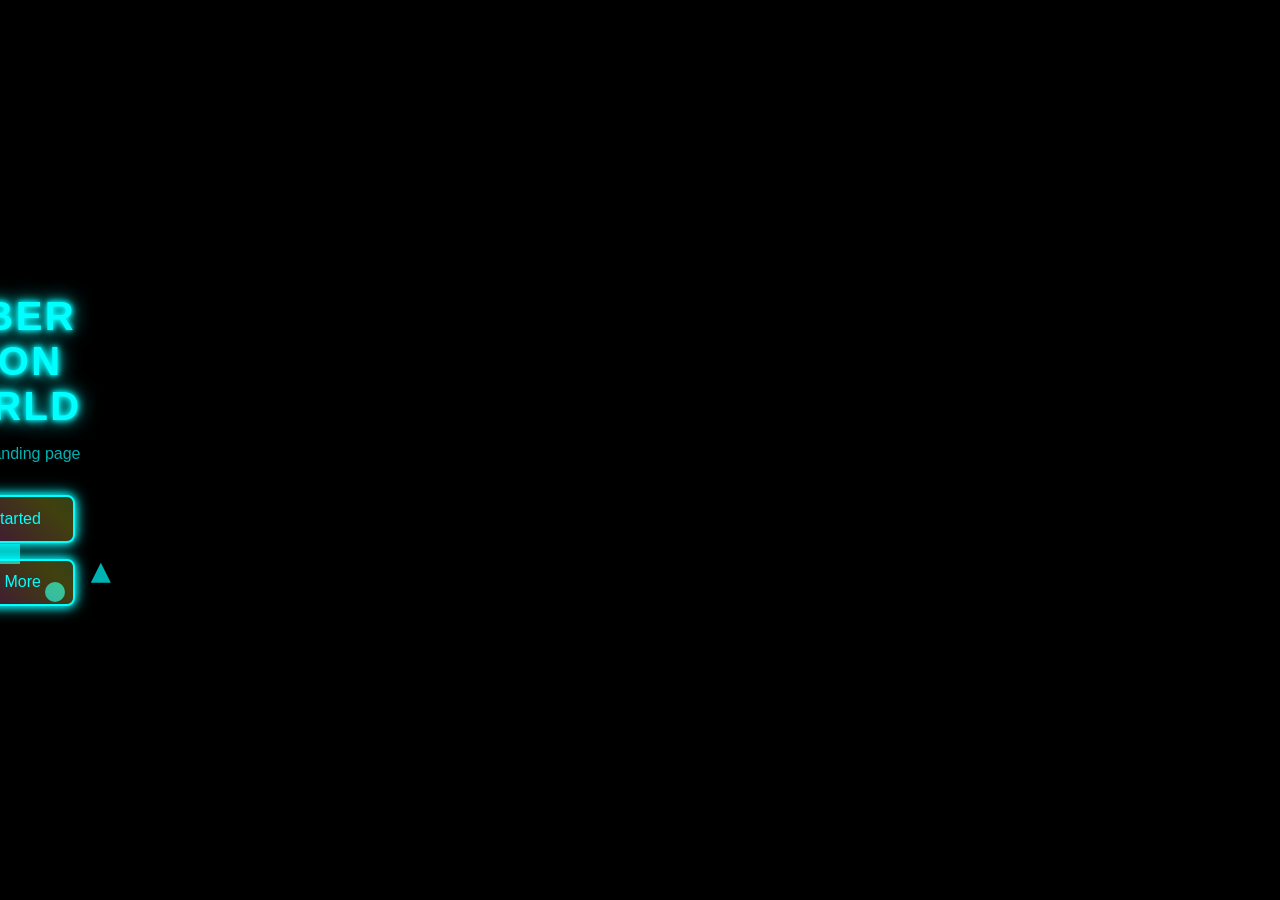
==== commit a45b3591: "Update index.html" ====
--- a/index.html
+++ b/index.html
@@ -3,7 +3,7 @@
 <head>
 <meta charset="UTF-8">
 <meta name="viewport" content="width=device-width, initial-scale=1.0">
-<title>Responsive GOD LEVEL Neon Hero</title>
+<title>Interactive Neon Hero</title>
 <link rel="stylesheet" href="style.css">
 </head>
 <body>
@@ -22,5 +22,56 @@
       <div class="shape triangle"></div>
     </div>
   </div>
+
+  <canvas id="sparks-canvas"></canvas>
+
+  <script>
+    const canvas = document.getElementById('sparks-canvas');
+    const ctx = canvas.getContext('2d');
+    let sparks = [];
+
+    function resizeCanvas() {
+      canvas.width = window.innerWidth;
+      canvas.height = window.innerHeight;
+    }
+    window.addEventListener('resize', resizeCanvas);
+    resizeCanvas();
+
+    function createSpark(x, y) {
+      sparks.push({
+        x: x,
+        y: y,
+        vx: (Math.random()-0.5)*2,
+        vy: (Math.random()-1.5)*2,
+        alpha: 1,
+        size: Math.random()*4 + 2
+      });
+    }
+
+    function animate() {
+      ctx.clearRect(0,0,canvas.width,canvas.height);
+      sparks.forEach((spark,i)=>{
+        ctx.fillStyle = `rgba(0,255,255,${spark.alpha})`;
+        ctx.beginPath();
+        ctx.arc(spark.x,spark.y,spark.size,0,Math.PI*2);
+        ctx.fill();
+        spark.x += spark.vx;
+        spark.y += spark.vy;
+        spark.alpha -= 0.02;
+        if(spark.alpha<=0) sparks.splice(i,1);
+      });
+      requestAnimationFrame(animate);
+    }
+    animate();
+
+    function spawnSparks(e){
+      let x = e.clientX || e.touches[0].clientX;
+      let y = e.clientY || e.touches[0].clientY;
+      for(let i=0;i<3;i++) createSpark(x,y);
+    }
+
+    window.addEventListener('mousemove',spawnSparks);
+    window.addEventListener('touchmove',spawnSparks,{passive:true});
+  </script>
 </body>
 </html>
--- a/style.css
+++ b/style.css
@@ -3,87 +3,88 @@
   --btn-bg: #111;
 }
 
-/* Base */
-* { box-sizing:border-box; margin:0; padding:0; }
+/* Reset & base */
+* { margin:0; padding:0; box-sizing:border-box; }
 body {
   font-family: 'Arial', sans-serif;
   background: #000;
-  display: flex;
-  justify-content: center;
-  align-items: center;
-  min-height: 100vh;
-  overflow-x: hidden; /* prevent horizontal scroll */
-  overflow-y: auto;
+  display:flex;
+  justify-content:center;
+  align-items:center;
+  min-height:100vh;
+  overflow:hidden;
+}
+
+/* Hero container */
+.hero {
+  text-align:center;
+  padding:2rem;
+  max-width:100%;
+  width: 90vw;
   position: relative;
 }
 
-/* Hero */
-.hero {
-  text-align: center;
-  width: 90%;
-  max-width: 500px; /* keeps content inside screen */
-  padding: 5%;
-  z-index: 1;
+/* Neon heading */
+.neon-text {
+  font-size:2.5rem;
+  color: var(--neon-color);
+  text-transform: uppercase;
+  letter-spacing:0.15rem;
+  animation: shimmer 3s linear infinite;
+  text-shadow: 0 0 5px var(--neon-color), 0 0 10px var(--neon-color), 0 0 20px var(--neon-color);
+  margin-bottom:1rem;
 }
 
-/* Text */
-.neon-text {
-  font-size: 8vw; 
-  color: var(--neon-color);
-  text-transform: uppercase;
-  letter-spacing: 0.1em;
-  animation: shimmer 3s linear infinite;
-  text-shadow: 0 0 5px var(--neon-color),0 0 10px var(--neon-color),0 0 20px var(--neon-color);
-  margin-bottom: 3vw;
-}
-
+/* Subtext */
 .subtext {
-  font-size: 4vw;
+  font-size:1rem;
   color: var(--neon-color);
   opacity:0.7;
-  margin-bottom:5vw;
+  margin-bottom:2rem;
 }
 
 /* Buttons */
 .buttons {
   display:flex;
-  flex-direction: column;
-  gap: 4vw;
-  align-items: center;
+  flex-direction:column;
+  gap:1rem;
+  align-items:center;
 }
 
+/* Epic neon button */
 .epic-neon-btn {
   position: relative;
-  padding: 3vw 8vw;
-  font-size:5vw;
-  color: var(--neon-color);
-  background: var(--btn-bg);
-  border: 2px solid var(--neon-color);
-  border-radius: 2vw;
-  cursor: pointer;
+  padding:0.8rem 2rem;
+  font-size:1rem;
+  border-radius:0.5rem;
+  border:2px solid var(--neon-color);
+  background:var(--btn-bg);
+  color:var(--neon-color);
+  cursor:pointer;
   overflow:hidden;
-  box-shadow: 0 0 3vw var(--neon-color),0 0 6vw var(--neon-color);
+  box-shadow:0 0 0.5rem var(--neon-color), 0 0 1rem var(--neon-color);
   transition:0.3s;
-  animation: pulse 1.5s infinite alternate;
 }
 
-.epic-neon-btn span{position:relative; z-index:2;}
-.epic-neon-btn::before{
+.epic-neon-btn span { position:relative; z-index:2; }
+
+.epic-neon-btn::before {
   content:'';
   position:absolute;
   top:-50%; left:-50%;
   width:200%; height:200%;
   background: linear-gradient(45deg,#0ff,#f0f,#ff0,#0ff);
-  opacity:0.25;
-  border-radius:2vw;
+  animation: rotateGlow 4s linear infinite;
   z-index:1;
-  animation: rotateGlow 4s linear infinite;
+  opacity:0.2;
+  border-radius:0.5rem;
 }
-.epic-neon-btn::after{
+
+.epic-neon-btn::after {
   content:'';
   position:absolute;
   top:50%; left:50%;
-  width:20vw; height:20vw;
+  width:50px; height:50px;
   background: rgba(0,255,255,0.3);
   border-radius:50%;
   transform: translate(-50%,-50%) scale(0);
@@ -91,32 +92,66 @@
   transition: transform 0.6s, opacity 0.6s;
   pointer-events:none;
 }
-.epic-neon-btn:active::after{
-  transform:translate(-50%,-50%) scale(3);
+
+.epic-neon-btn:active::after {
+  transform: translate(-50%,-50%) scale(3);
   opacity:1;
   transition:0s;
 }
-.epic-neon-btn:hover{
+
+.epic-neon-btn:hover {
   color:#fff;
-  box-shadow:0 0 6vw #0ff,0 0 12vw #0ff,0 0 18vw #0ff,0 0 30vw #0ff;
+  box-shadow:0 0 1rem #0ff,0 0 2rem #0ff,0 0 3rem #0ff;
 }
 
-/* Animations */
-@keyframes shimmer{0%{color:var(--neon-color);}50%{color:#fff;}100%{color:var(--neon-color);}}
-@keyframes pulse{0%{box-shadow:0 0 3vw var(--neon-color),0 0 6vw var(--neon-color);}100%{box-shadow:0 0 9vw var(--neon-color),0 0 18vw var(--neon-color),0 0 27vw var(--neon-color);}}
-@keyframes rotateGlow{0%{transform:rotate(0deg);}100%{transform:rotate(360deg);}}
-
-#sparks-canvas{
-  position:fixed;
+/* Floating shapes container */
+.shape-container {
+  position:absolute;
   top:0; left:0;
   width:100%; height:100%;
   pointer-events:none;
-  z-index:0;
+  overflow:hidden;
+}
+
+.shape {
+  position:absolute;
+  width:20px; height:20px;
+  background:var(--neon-color);
+  opacity:0.7;
+  animation: floatShape 8s linear infinite;
+}
+
+.shape.circle { border-radius:50%; }
+.shape.triangle { clip-path: polygon(50% 0%,0% 100%,100% 100%); }
+.shape.square {}
+
+.shape:nth-child(1) { left:10%; animation-delay:0s; top:70%; }
+.shape:nth-child(2) { left:30%; animation-delay:2s; top:80%; }
+.shape:nth-child(3) { left:50%; animation-delay:4s; top:75%; }
+.shape:nth-child(4) { left:70%; animation-delay:6s; top:85%; }
+.shape:nth-child(5) { left:90%; animation-delay:8s; top:80%; }
+
+/* Animations */
+@keyframes shimmer {
+  0% { color:var(--neon-color); }
+  50% { color:#fff; }
+  100% { color:var(--neon-color); }
+}
+
+@keyframes rotateGlow {
+  0% { transform: rotate(0deg); }
+  100% { transform: rotate(360deg); }
+}
+
+@keyframes floatShape {
+  0% { transform:translateY(0) rotate(0deg); opacity:0.7; }
+  50% { opacity:0.2; }
+  100% { transform:translateY(-200px) rotate(360deg); opacity:0; }
 }
 
 /* Responsive tweaks */
 @media(max-width:480px){
-  .neon-text{font-size:10vw;}
-  .subtext{font-size:5vw;}
-  .epic-neon-btn{font-size:6vw;padding:4vw 10vw;border-radius:4vw;}
+  .neon-text{font-size:1.8rem;}
+  .subtext{font-size:0.9rem;}
+  .epic-neon-btn{font-size:0.9rem; padding:0.6rem 1.5rem;}
 }
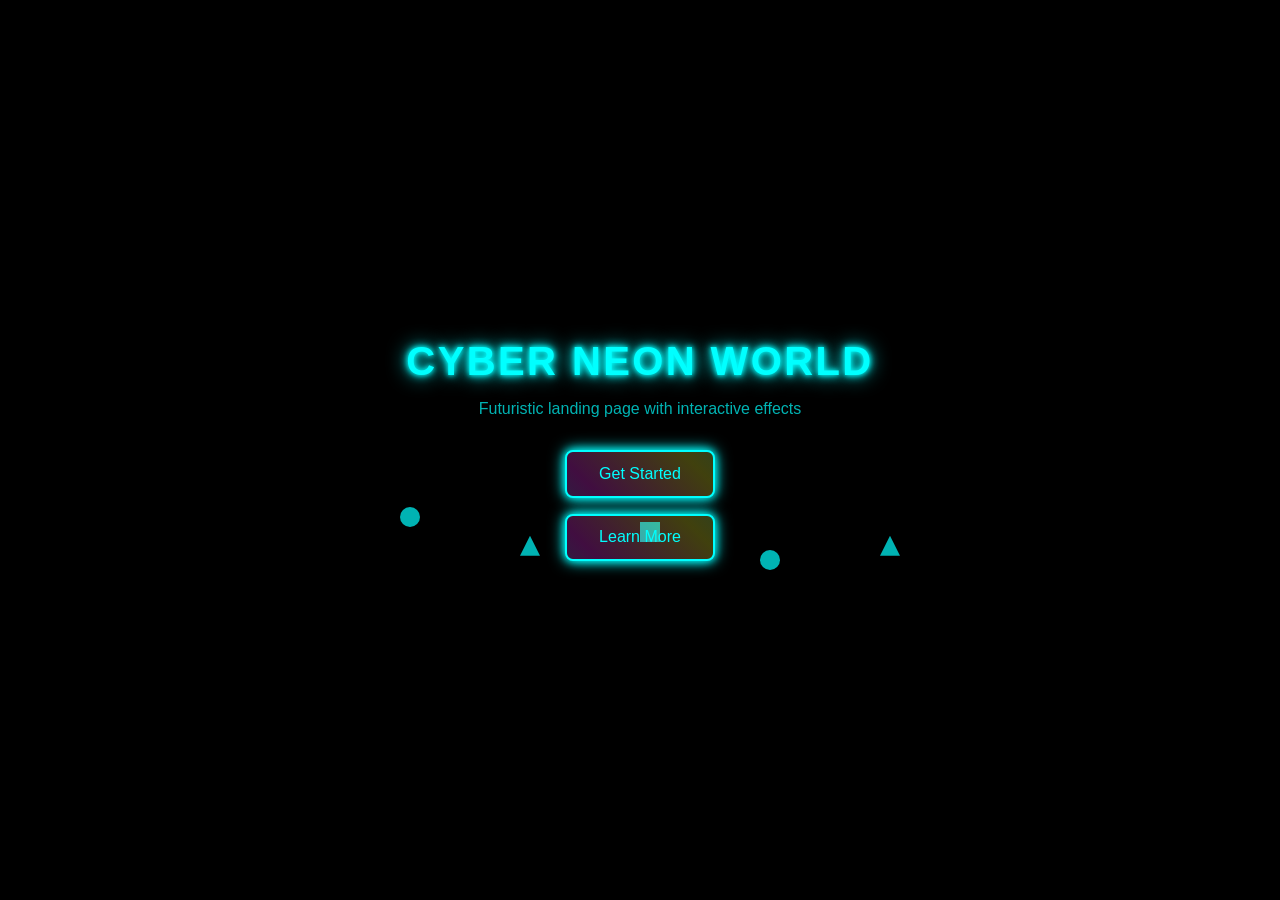
==== commit b0717bce: "Update index.html" ====
--- a/index.html
+++ b/index.html
@@ -3,18 +3,19 @@
 <head>
 <meta charset="UTF-8">
 <meta name="viewport" content="width=device-width, initial-scale=1.0">
-<title>Interactive Neon Hero</title>
+<title>Ultimate GOD LEVEL Neon Hero</title>
 <link rel="stylesheet" href="style.css">
 </head>
 <body>
   <div class="hero">
     <h1 class="neon-text">Cyber Neon World</h1>
-    <p class="subtext">Futuristic landing page</p>
+    <p class="subtext">Futuristic landing page with interactive effects</p>
     <div class="buttons">
       <button class="epic-neon-btn"><span>Get Started</span></button>
       <button class="epic-neon-btn"><span>Learn More</span></button>
     </div>
     <div class="shape-container">
+      <!-- Shapes stay inside container -->
       <div class="shape circle"></div>
       <div class="shape triangle"></div>
       <div class="shape square"></div>
@@ -22,56 +23,53 @@
       <div class="shape triangle"></div>
     </div>
   </div>
+  <canvas id="sparks-canvas"></canvas>
+</body>
+<script>
+const canvas = document.getElementById('sparks-canvas');
+const ctx = canvas.getContext('2d');
+let sparks = [];
 
-  <canvas id="sparks-canvas"></canvas>
+function resizeCanvas(){
+  canvas.width = window.innerWidth;
+  canvas.height = window.innerHeight;
+}
+window.addEventListener('resize', resizeCanvas);
+resizeCanvas();
 
-  <script>
-    const canvas = document.getElementById('sparks-canvas');
-    const ctx = canvas.getContext('2d');
-    let sparks = [];
+function createSpark(x,y){
+  sparks.push({
+    x: x,
+    y: y,
+    vx: (Math.random()-0.5)*1.5,
+    vy: (Math.random()-1.5)*1.5,
+    alpha: 1,
+    size: Math.random()*3 + 1
+  });
+}
 
-    function resizeCanvas() {
-      canvas.width = window.innerWidth;
-      canvas.height = window.innerHeight;
-    }
-    window.addEventListener('resize', resizeCanvas);
-    resizeCanvas();
+function animate(){
+  ctx.clearRect(0,0,canvas.width,canvas.height);
+  sparks.forEach((spark,i)=>{
+    ctx.fillStyle = `rgba(0,255,255,${spark.alpha})`;
+    ctx.beginPath();
+    ctx.arc(spark.x,spark.y,spark.size,0,Math.PI*2);
+    ctx.fill();
+    spark.x += spark.vx;
+    spark.y += spark.vy;
+    spark.alpha -= 0.02;
+    if(spark.alpha<=0) sparks.splice(i,1);
+  });
+  requestAnimationFrame(animate);
+}
+animate();
 
-    function createSpark(x, y) {
-      sparks.push({
-        x: x,
-        y: y,
-        vx: (Math.random()-0.5)*2,
-        vy: (Math.random()-1.5)*2,
-        alpha: 1,
-        size: Math.random()*4 + 2
-      });
-    }
-
-    function animate() {
-      ctx.clearRect(0,0,canvas.width,canvas.height);
-      sparks.forEach((spark,i)=>{
-        ctx.fillStyle = `rgba(0,255,255,${spark.alpha})`;
-        ctx.beginPath();
-        ctx.arc(spark.x,spark.y,spark.size,0,Math.PI*2);
-        ctx.fill();
-        spark.x += spark.vx;
-        spark.y += spark.vy;
-        spark.alpha -= 0.02;
-        if(spark.alpha<=0) sparks.splice(i,1);
-      });
-      requestAnimationFrame(animate);
-    }
-    animate();
-
-    function spawnSparks(e){
-      let x = e.clientX || e.touches[0].clientX;
-      let y = e.clientY || e.touches[0].clientY;
-      for(let i=0;i<3;i++) createSpark(x,y);
-    }
-
-    window.addEventListener('mousemove',spawnSparks);
-    window.addEventListener('touchmove',spawnSparks,{passive:true});
-  </script>
-</body>
+function spawnSparks(e){
+  let x = e.clientX || e.touches[0].clientX;
+  let y = e.clientY || e.touches[0].clientY;
+  for(let i=0;i<3;i++) createSpark(x,y);
+}
+window.addEventListener('mousemove',spawnSparks);
+window.addEventListener('touchmove',spawnSparks,{passive:true});
+</script>
 </html>
--- a/style.css
+++ b/style.css
@@ -1,13 +1,13 @@
-:root {
-  --neon-color: #0ff;
-  --btn-bg: #111;
+:root{
+  --neon-color:#0ff;
+  --btn-bg:#111;
 }
 
-/* Reset & base */
-* { margin:0; padding:0; box-sizing:border-box; }
-body {
-  font-family: 'Arial', sans-serif;
-  background: #000;
+/* Reset */
+*{margin:0;padding:0;box-sizing:border-box;}
+body{
+  font-family:'Arial',sans-serif;
+  background:#000;
   display:flex;
   justify-content:center;
   align-items:center;
@@ -16,44 +16,45 @@
 }
 
 /* Hero container */
-.hero {
+.hero{
   text-align:center;
   padding:2rem;
-  max-width:100%;
-  width: 90vw;
-  position: relative;
+  max-width:600px;
+  width:90vw;
+  position:relative;
+  z-index:1;
 }
 
 /* Neon heading */
-.neon-text {
+.neon-text{
   font-size:2.5rem;
-  color: var(--neon-color);
-  text-transform: uppercase;
+  color:var(--neon-color);
+  text-transform:uppercase;
   letter-spacing:0.15rem;
-  animation: shimmer 3s linear infinite;
-  text-shadow: 0 0 5px var(--neon-color), 0 0 10px var(--neon-color), 0 0 20px var(--neon-color);
+  animation:shimmer 3s linear infinite;
+  text-shadow:0 0 5px var(--neon-color),0 0 10px var(--neon-color),0 0 20px var(--neon-color);
   margin-bottom:1rem;
 }
 
 /* Subtext */
-.subtext {
+.subtext{
   font-size:1rem;
-  color: var(--neon-color);
+  color:var(--neon-color);
   opacity:0.7;
   margin-bottom:2rem;
 }
 
 /* Buttons */
-.buttons {
+.buttons{
   display:flex;
   flex-direction:column;
   gap:1rem;
   align-items:center;
 }
 
-/* Epic neon button */
-.epic-neon-btn {
-  position: relative;
+/* Epic neon buttons */
+.epic-neon-btn{
+  position:relative;
   padding:0.8rem 2rem;
   font-size:1rem;
   border-radius:0.5rem;
@@ -62,25 +63,23 @@
   color:var(--neon-color);
   cursor:pointer;
   overflow:hidden;
-  box-shadow:0 0 0.5rem var(--neon-color), 0 0 1rem var(--neon-color);
+  box-shadow:0 0 0.5rem var(--neon-color),0 0 1rem var(--neon-color);
   transition:0.3s;
 }
 
-.epic-neon-btn span { position:relative; z-index:2; }
+.epic-neon-btn span{position:relative;z-index:2;}
 
-.epic-neon-btn::before {
+.epic-neon-btn::before{
   content:'';
   position:absolute;
   top:-50%; left:-50%;
   width:200%; height:200%;
   background: linear-gradient(45deg,#0ff,#f0f,#ff0,#0ff);
   animation: rotateGlow 4s linear infinite;
-  z-index:1;
-  opacity:0.2;
-  border-radius:0.5rem;
+  z-index:1; opacity:0.2; border-radius:0.5rem;
 }
 
-.epic-neon-btn::after {
+.epic-neon-btn::after{
   content:'';
   position:absolute;
   top:50%; left:50%;
@@ -89,23 +88,23 @@
   border-radius:50%;
   transform: translate(-50%,-50%) scale(0);
   opacity:0;
-  transition: transform 0.6s, opacity 0.6s;
+  transition:transform 0.6s,opacity 0.6s;
   pointer-events:none;
 }
 
-.epic-neon-btn:active::after {
+.epic-neon-btn:active::after{
   transform: translate(-50%,-50%) scale(3);
   opacity:1;
   transition:0s;
 }
 
-.epic-neon-btn:hover {
+.epic-neon-btn:hover{
   color:#fff;
   box-shadow:0 0 1rem #0ff,0 0 2rem #0ff,0 0 3rem #0ff;
 }
 
-/* Floating shapes container */
-.shape-container {
+/* Floating shapes */
+.shape-container{
   position:absolute;
   top:0; left:0;
   width:100%; height:100%;
@@ -113,7 +112,7 @@
   overflow:hidden;
 }
 
-.shape {
+.shape{
   position:absolute;
   width:20px; height:20px;
   background:var(--neon-color);
@@ -121,37 +120,47 @@
   animation: floatShape 8s linear infinite;
 }
 
-.shape.circle { border-radius:50%; }
-.shape.triangle { clip-path: polygon(50% 0%,0% 100%,100% 100%); }
-.shape.square {}
+.shape.circle{border-radius:50%;}
+.shape.triangle{clip-path: polygon(50% 0%,0% 100%,100% 100%);}
+.shape.square{}
 
-.shape:nth-child(1) { left:10%; animation-delay:0s; top:70%; }
-.shape:nth-child(2) { left:30%; animation-delay:2s; top:80%; }
-.shape:nth-child(3) { left:50%; animation-delay:4s; top:75%; }
-.shape:nth-child(4) { left:70%; animation-delay:6s; top:85%; }
-.shape:nth-child(5) { left:90%; animation-delay:8s; top:80%; }
+.shape:nth-child(1){ left:10%; animation-delay:0s; top:70%;}
+.shape:nth-child(2){ left:30%; animation-delay:2s; top:80%;}
+.shape:nth-child(3){ left:50%; animation-delay:4s; top:75%;}
+.shape:nth-child(4){ left:70%; animation-delay:6s; top:85%;}
+.shape:nth-child(5){ left:90%; animation-delay:8s; top:80%;}
 
 /* Animations */
-@keyframes shimmer {
-  0% { color:var(--neon-color); }
-  50% { color:#fff; }
-  100% { color:var(--neon-color); }
+@keyframes shimmer{
+  0%{color:var(--neon-color);}
+  50%{color:#fff;}
+  100%{color:var(--neon-color);}
 }
 
-@keyframes rotateGlow {
-  0% { transform: rotate(0deg); }
-  100% { transform: rotate(360deg); }
+@keyframes rotateGlow{
+  0%{transform:rotate(0deg);}
+  100%{transform:rotate(360deg);}
 }
 
-@keyframes floatShape {
-  0% { transform:translateY(0) rotate(0deg); opacity:0.7; }
-  50% { opacity:0.2; }
-  100% { transform:translateY(-200px) rotate(360deg); opacity:0; }
+@keyframes floatShape{
+  0%{transform:translateY(0) rotate(0deg);opacity:0.7;}
+  50%{opacity:0.2;}
+  100%{transform:translateY(-200px) rotate(360deg);opacity:0;}
 }
 
-/* Responsive tweaks */
+/* Canvas */
+#sparks-canvas{
+  position:fixed;
+  top:0; left:0;
+  width:100%;
+  height:100%;
+  pointer-events:none;
+  z-index:0;
+}
+
+/* Responsive */
 @media(max-width:480px){
   .neon-text{font-size:1.8rem;}
   .subtext{font-size:0.9rem;}
-  .epic-neon-btn{font-size:0.9rem; padding:0.6rem 1.5rem;}
+  .epic-neon-btn{font-size:0.9rem;padding:0.6rem 1.5rem;}
 }
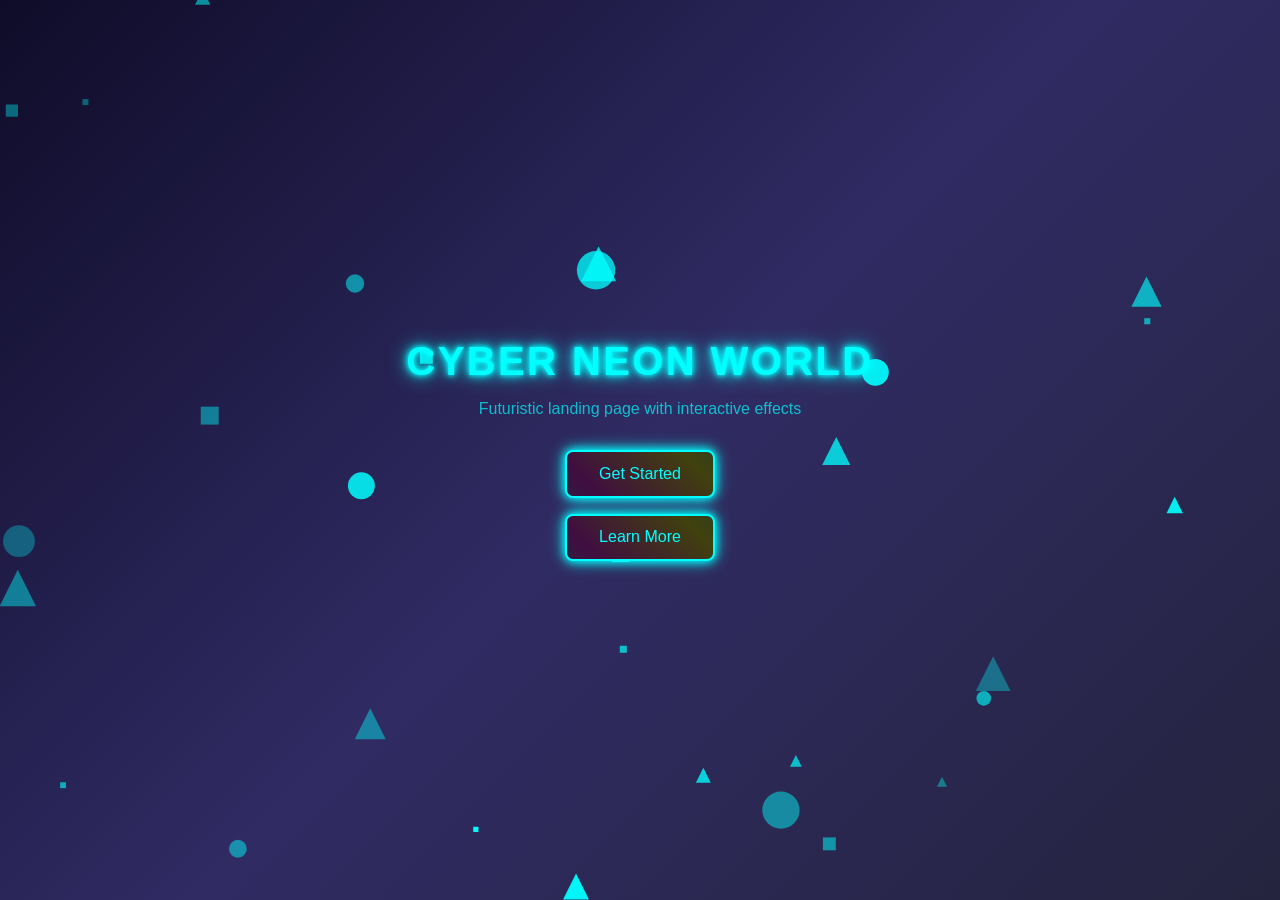
==== commit 33d4476f: "Update index.html" ====
--- a/index.html
+++ b/index.html
@@ -14,62 +14,101 @@
       <button class="epic-neon-btn"><span>Get Started</span></button>
       <button class="epic-neon-btn"><span>Learn More</span></button>
     </div>
-    <div class="shape-container">
-      <!-- Shapes stay inside container -->
-      <div class="shape circle"></div>
-      <div class="shape triangle"></div>
-      <div class="shape square"></div>
-      <div class="shape circle"></div>
-      <div class="shape triangle"></div>
-    </div>
+    <div class="shape-container"></div>
   </div>
   <canvas id="sparks-canvas"></canvas>
+
+  <script>
+    const canvas = document.getElementById('sparks-canvas');
+    const ctx = canvas.getContext('2d');
+    let sparks = [];
+    let shapes = [];
+
+    function resizeCanvas(){
+      canvas.width = window.innerWidth;
+      canvas.height = window.innerHeight;
+    }
+    window.addEventListener('resize', resizeCanvas);
+    resizeCanvas();
+
+    // Create floating neon shapes
+    function createShapes(){
+      shapes = [];
+      const types = ['circle','triangle','square'];
+      for(let i=0;i<30;i++){
+        shapes.push({
+          x: Math.random()*canvas.width,
+          y: Math.random()*canvas.height,
+          size: Math.random()*15+5,
+          type: types[Math.floor(Math.random()*types.length)],
+          vy: Math.random()*0.3+0.1,
+          alpha: Math.random()*0.7+0.3
+        });
+      }
+    }
+    createShapes();
+
+    function drawShapes(){
+      shapes.forEach(s=>{
+        ctx.save();
+        ctx.globalAlpha = s.alpha;
+        ctx.fillStyle = '#0ff';
+        ctx.translate(s.x,s.y);
+        if(s.type==='circle'){
+          ctx.beginPath();
+          ctx.arc(0,0,s.size,0,Math.PI*2);
+          ctx.fill();
+        } else if(s.type==='triangle'){
+          ctx.beginPath();
+          ctx.moveTo(0,-s.size);
+          ctx.lineTo(s.size, s.size);
+          ctx.lineTo(-s.size,s.size);
+          ctx.closePath();
+          ctx.fill();
+        } else {
+          ctx.fillRect(-s.size/2,-s.size/2,s.size,s.size);
+        }
+        ctx.restore();
+        s.y -= s.vy;
+        if(s.y<-s.size) s.y = canvas.height+s.size;
+      });
+    }
+
+    // Sparks following touch/mouse
+    function createSpark(x,y){
+      sparks.push({
+        x:x, y:y,
+        vx:(Math.random()-0.5)*2,
+        vy:(Math.random()-1.5)*2,
+        alpha:1,
+        size:Math.random()*3+1
+      });
+    }
+
+    function animate(){
+      ctx.clearRect(0,0,canvas.width,canvas.height);
+      drawShapes();
+      sparks.forEach((spark,i)=>{
+        ctx.fillStyle = `rgba(0,255,255,${spark.alpha})`;
+        ctx.beginPath();
+        ctx.arc(spark.x,spark.y,spark.size,0,Math.PI*2);
+        ctx.fill();
+        spark.x += spark.vx;
+        spark.y += spark.vy;
+        spark.alpha -= 0.02;
+        if(spark.alpha<=0) sparks.splice(i,1);
+      });
+      requestAnimationFrame(animate);
+    }
+    animate();
+
+    function spawnSparks(e){
+      let x = e.clientX || e.touches[0].clientX;
+      let y = e.clientY || e.touches[0].clientY;
+      for(let i=0;i<3;i++) createSpark(x,y);
+    }
+    window.addEventListener('mousemove',spawnSparks);
+    window.addEventListener('touchmove',spawnSparks,{passive:true});
+  </script>
 </body>
-<script>
-const canvas = document.getElementById('sparks-canvas');
-const ctx = canvas.getContext('2d');
-let sparks = [];
-
-function resizeCanvas(){
-  canvas.width = window.innerWidth;
-  canvas.height = window.innerHeight;
-}
-window.addEventListener('resize', resizeCanvas);
-resizeCanvas();
-
-function createSpark(x,y){
-  sparks.push({
-    x: x,
-    y: y,
-    vx: (Math.random()-0.5)*1.5,
-    vy: (Math.random()-1.5)*1.5,
-    alpha: 1,
-    size: Math.random()*3 + 1
-  });
-}
-
-function animate(){
-  ctx.clearRect(0,0,canvas.width,canvas.height);
-  sparks.forEach((spark,i)=>{
-    ctx.fillStyle = `rgba(0,255,255,${spark.alpha})`;
-    ctx.beginPath();
-    ctx.arc(spark.x,spark.y,spark.size,0,Math.PI*2);
-    ctx.fill();
-    spark.x += spark.vx;
-    spark.y += spark.vy;
-    spark.alpha -= 0.02;
-    if(spark.alpha<=0) sparks.splice(i,1);
-  });
-  requestAnimationFrame(animate);
-}
-animate();
-
-function spawnSparks(e){
-  let x = e.clientX || e.touches[0].clientX;
-  let y = e.clientY || e.touches[0].clientY;
-  for(let i=0;i<3;i++) createSpark(x,y);
-}
-window.addEventListener('mousemove',spawnSparks);
-window.addEventListener('touchmove',spawnSparks,{passive:true});
-</script>
 </html>
--- a/style.css
+++ b/style.css
@@ -7,7 +7,7 @@
 *{margin:0;padding:0;box-sizing:border-box;}
 body{
   font-family:'Arial',sans-serif;
-  background:#000;
+  background: linear-gradient(135deg,#0f0c29,#302b63,#24243e);
   display:flex;
   justify-content:center;
   align-items:center;
@@ -31,7 +31,7 @@
   color:var(--neon-color);
   text-transform:uppercase;
   letter-spacing:0.15rem;
-  animation:shimmer 3s linear infinite;
+  animation: shimmer 3s linear infinite;
   text-shadow:0 0 5px var(--neon-color),0 0 10px var(--neon-color),0 0 20px var(--neon-color);
   margin-bottom:1rem;
 }
@@ -66,9 +66,7 @@
   box-shadow:0 0 0.5rem var(--neon-color),0 0 1rem var(--neon-color);
   transition:0.3s;
 }
-
 .epic-neon-btn span{position:relative;z-index:2;}
-
 .epic-neon-btn::before{
   content:'';
   position:absolute;
@@ -78,7 +76,6 @@
   animation: rotateGlow 4s linear infinite;
   z-index:1; opacity:0.2; border-radius:0.5rem;
 }
-
 .epic-neon-btn::after{
   content:'';
   position:absolute;
@@ -91,19 +88,17 @@
   transition:transform 0.6s,opacity 0.6s;
   pointer-events:none;
 }
-
 .epic-neon-btn:active::after{
   transform: translate(-50%,-50%) scale(3);
   opacity:1;
   transition:0s;
 }
-
 .epic-neon-btn:hover{
   color:#fff;
   box-shadow:0 0 1rem #0ff,0 0 2rem #0ff,0 0 3rem #0ff;
 }
 
-/* Floating shapes */
+/* Shapes */
 .shape-container{
   position:absolute;
   top:0; left:0;
@@ -111,19 +106,16 @@
   pointer-events:none;
   overflow:hidden;
 }
-
 .shape{
   position:absolute;
-  width:20px; height:20px;
+  width:15px; height:15px;
   background:var(--neon-color);
   opacity:0.7;
   animation: floatShape 8s linear infinite;
 }
-
 .shape.circle{border-radius:50%;}
 .shape.triangle{clip-path: polygon(50% 0%,0% 100%,100% 100%);}
 .shape.square{}
-
 .shape:nth-child(1){ left:10%; animation-delay:0s; top:70%;}
 .shape:nth-child(2){ left:30%; animation-delay:2s; top:80%;}
 .shape:nth-child(3){ left:50%; animation-delay:4s; top:75%;}
@@ -136,16 +128,14 @@
   50%{color:#fff;}
   100%{color:var(--neon-color);}
 }
-
 @keyframes rotateGlow{
   0%{transform:rotate(0deg);}
   100%{transform:rotate(360deg);}
 }
-
 @keyframes floatShape{
   0%{transform:translateY(0) rotate(0deg);opacity:0.7;}
   50%{opacity:0.2;}
-  100%{transform:translateY(-200px) rotate(360deg);opacity:0;}
+  100%{transform:translateY(-150px) rotate(360deg);opacity:0;}
 }
 
 /* Canvas */
